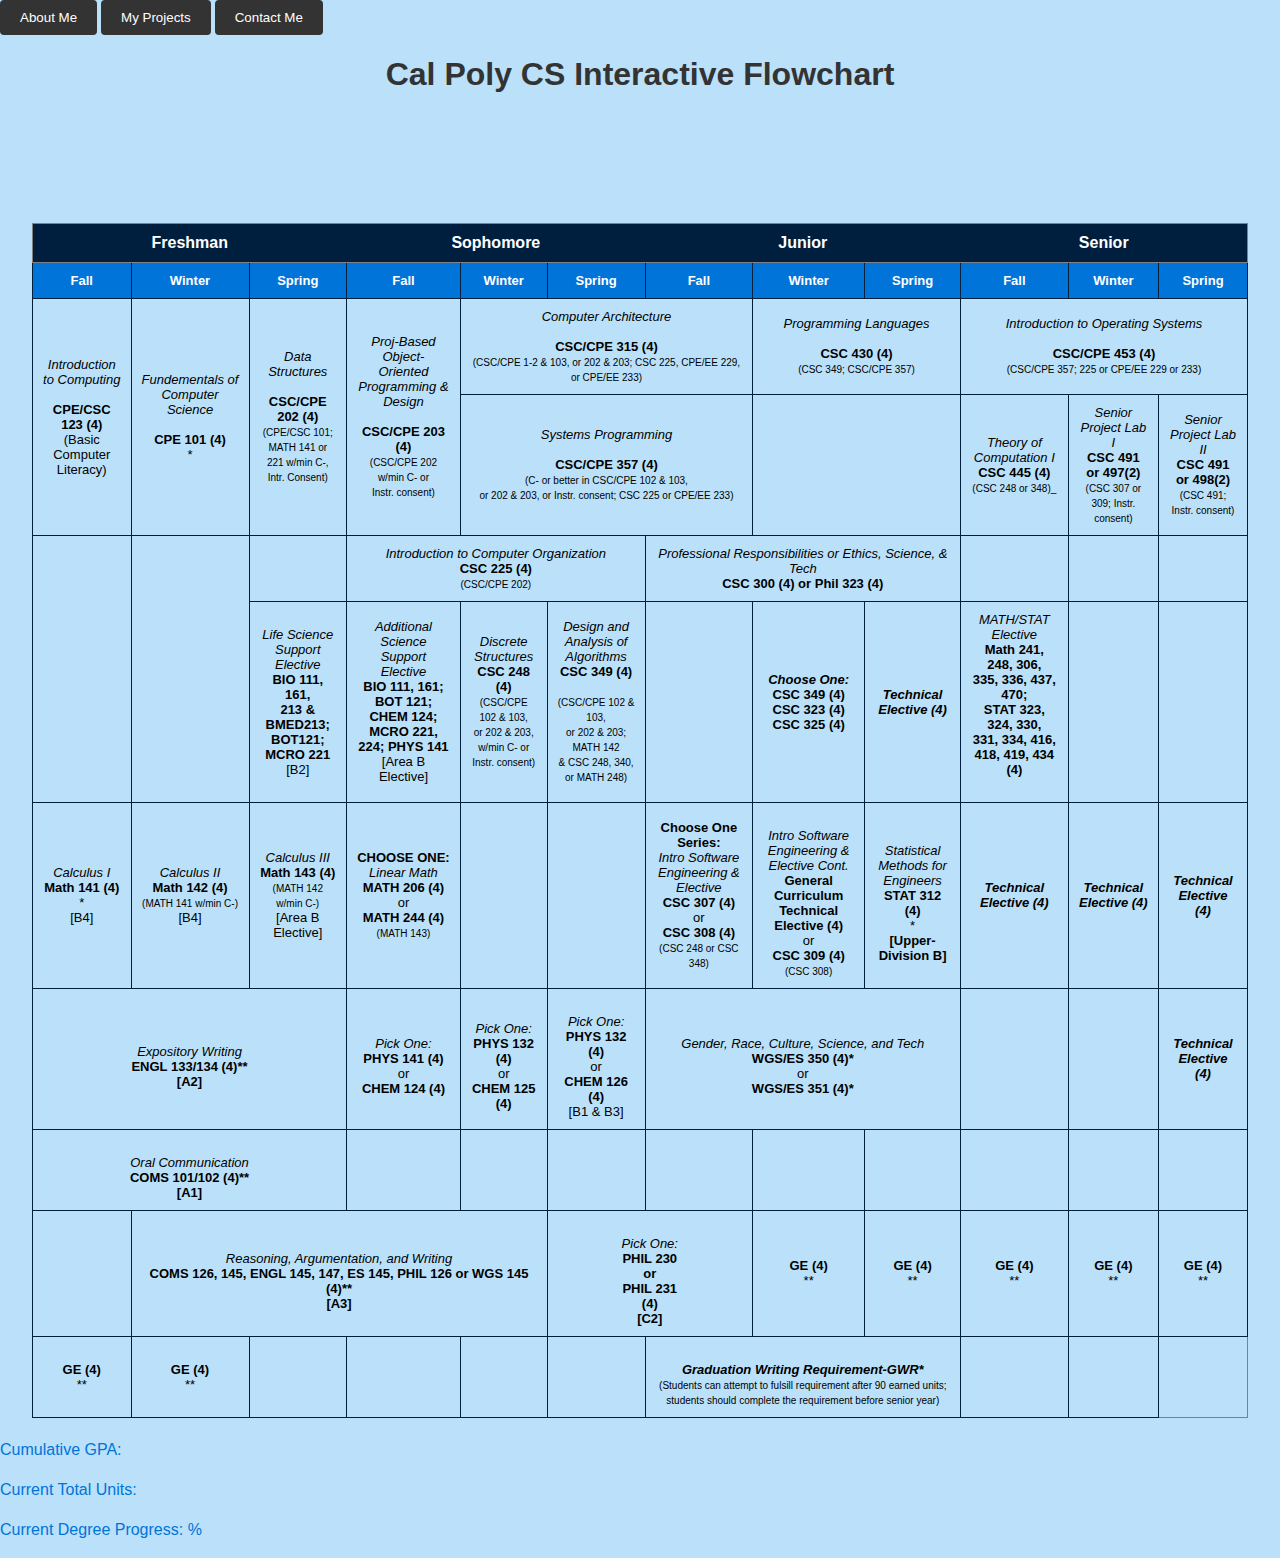
==== flowchart/index.html @ b631ea36 "main page" ====
<!DOCTYPE html>
<html>
<head>
  <title>Jared Hammett: Software Engineering</title>
  <link rel="stylesheet" href="app.css">
</head>
<body>
  <button onClick="aboutMe()">About Me</button>
  <button onClick="myProjects()">My Projects</button>
  <button>Contact Me</button>

  <h1>Cal Poly CS Interactive Flowchart</h1>
  
  <table align="center" border="1" frame="all" rules="rows">
    <thead>
      <tr>
        <th colspan="3">Freshman</th>
        <th colspan="3">Sophomore</th>
        <th colspan="3">Junior</th>
        <th colspan="3">Senior</th>
      </tr>
    </thead>
    <tr class="quarters">
      <td>Fall</td>
      <td>Winter</td>
      <td>Spring</td>
      <td>Fall</td>
      <td>Winter</td>
      <td>Spring</td>
      <td>Fall</td>
      <td>Winter</td>
      <td>Spring</td>
      <td>Fall</td>
      <td>Winter</td>
      <td>Spring</td>
    </tr>
    <tbody class="classes">
      <tr>
        <td rowspan="2" data-course="CPE 123" onclick="openModal(this)"><em>Introduction to Computing</em><br><br><b>CPE/CSC 123 (4)</b><br>(Basic Computer Literacy)</td>
        <td rowspan="2" data-course="CPE 101" onclick="openModal(this)"><em>Fundementals of Computer Science</em><br><br><b>CPE 101 (4)</b><br>*</td>
        <td rowspan="2" data-course="CPE 202" onclick="openModal(this)"><em>Data Structures</em><br><br><b>CSC/CPE 202 (4)</b><br><font size="1">(CPE/CSC 101; MATH 141 or <br>221 w/min C-, Intr. Consent)</font></td>
        <td rowspan="2" data-course="CPE 203" onclick="openModal(this)"><em>Proj-Based Object-<br>Oriented Programming &<br>Design<br><br></em><b>CSC/CPE 203 (4)</b><br><font size="1">(CSC/CPE 202 w/min C- or <br> Instr. consent)</font></td>
        <td height="min" rowspan="1" colspan="3" data-course="CPE 315" onclick="openModal(this)"><em>Computer Architecture<br><br></em><b>CSC/CPE 315 (4)</b><br><font size="1">(CSC/CPE 1-2 & 103, or 202 & 203; CSC 225, CPE/EE 229, or CPE/EE 233)</font></td>
        <td colspan="2" rowspan="1" data-course="CPE 430" onclick="openModal(this)"><em>Programming Languages<br><br></em><b>CSC 430 (4)</b><br><font size="1">(CSC 349; CSC/CPE 357)</font></td>
        <td colspan="3" rowspan="1" data-course="CPE 453" onclick="openModal(this)"><em>Introduction to Operating Systems<br><br></em><b>CSC/CPE 453 (4)</b><br><font size="1">(CSC/CPE 357; 225 or CPE/EE 229 or 233)</font></td>


      </tr>
      <tr>
        <td colspan="3" rowspan="1" data-course="CPE 357" onclick="openModal(this)"><em>Systems Programming<br><br></em><b>CSC/CPE 357 (4)</b><br><font size="1">(C- or better in CSC/CPE 102 & 103,<br> or 202 & 203, or Instr. consent; CSC 225 or CPE/EE 233)</font></td>
        <td colspan="2" rowspan="2" > <br> <br> <br></td>
        <td colspan="1" rowspan="2" data-course="CPE 445" onclick="openModal(this)"><em>Theory of Computation I</em><br><b>CSC 445 (4)</b><br><font size="1">(CSC 248 or 348)_</font></td>
        <td colspan="1" rowspan="1" data-course="CSC 491" onclick="openModal(this)"><em>Senior Project Lab I</em><br><b>CSC 491 or 497(2)</b><br><font size="1">(CSC 307 or 309; Instr. consent)</font></td>
        <td colspan="1" rowspan="1" data-course="CSC 492" onclick="openModal(this)"><em>Senior Project Lab II</em><br><b>CSC 491 or 498(2)</b><br><font size="1">(CSC 491; Instr. consent)</font></td>


    </tr>

      <tr>
        <br>
      </tr>
      <tr>
        <td rowspan="2"> <br> <br> <br></td>
        <td rowspan="2"> <br> <br> <br></td>
        <td rowspan="1"> <br> <br> <br></td>
        <td colspan="3" rowspan="1" data-course="CPE 225" onclick="openModal(this)"><em>Introduction to Computer Organization</em><br><b>CSC 225 (4)</b><br><font size="1">(CSC/CPE 202)</font></td>
        <td colspan="3" rowspan="1" data-course="CSC 300" onclick="openModal(this)"><em>Professional Responsibilities  or Ethics, Science, & Tech</em><br><b>CSC 300 (4) or Phil 323 (4)</b> </td>
        <td rowspan="1"> <br> <br> <br></td>
        <td rowspan="1"> <br> <br> <br></td>
        <td rowspan="1"> <br> <br> <br></td>
      </tr>

    <tr>
        <td rowspan="2" data-course="Life Science Support Elective" onclick="openModal(this)"><em>Life Science Support Elective</em><br><b> BIO 111, 161,<br> 213 & BMED213;<br> BOT121; MCRO 221</b><br>[B2]<br></td>
        <td rowspan="2" data-course="Additional Science Support Elective" onclick="openModal(this)"><em>Additional Science Support Elective</em><br><b>BIO 111, 161;<br> BOT 121; CHEM 124;<br> MCRO 221, 224; PHYS 141</b> <br>[Area B Elective] <br></td>
        <td rowspan="2" data-course="CSC 248" onclick="openModal(this)"><em>Discrete Structures</em><br><b>CSC 248 (4)</b> <br><font size="1">(CSC/CPE 102 & 103,<br> or 202 & 203, w/min C- or<br> Instr. consent)</font> <br></td>
        <td rowspan="2" data-course="CSC 349" onclick="openModal(this)"><em>Design and Analysis of Algorithms</em><br><b>CSC 349 (4)<br></b> <br><font size="1">(CSC/CPE 102 & 103,<br> or 202 & 203; MATH 142<br> & CSC 248, 340, or MATH 248)</font> <br></td>
        <td rowspan="2"> <br> <br> <br></td>
        <td rowspan="2" data-course="Choose One" onclick="openModal(this)"><em><b>Choose One:</b></em><br><b>CSC 349 (4) <br> CSC 323 (4) <br> CSC 325 (4)</b></td>
        <td rowspan="2" data-course="Technical Elective" onclick="openModal(this)"><em><b>Technical Elective (4)</b></em></td>
        <td rowspan="2" data-course="MATH/STAT Elective" onclick="openModal(this)"><em>MATH/STAT Elective</em><br><b>Math 241, 248, 306,<br> 335, 336, 437, 470;<br> STAT 323, 324, 330,<br> 331, 334, 416, 418, 419, 434 (4)</b> <br> <br></td>
        <td rowspan="1"> <br> <br> <br></td>
        <td rowspan="1"> <br> <br> <br></td>
    </tr>
    <tr>
        <br>
    </tr>

    <tr>
        
        <td rowspan="2" data-course="Calculus I" onclick="openModal(this)"><em>Calculus I</em><br><b>Math 141 (4)</b> <br>*<br>[B4] <br></td>
        <td rowspan="2" data-course="Calculus II" onclick="openModal(this)"><em>Calculus II</em><br><b>Math 142 (4)</b> <br><font size="1">(MATH 141 w/min C-)</font><br>[B4] <br></td>
        <td rowspan="2" data-course="Calculus III" onclick="openModal(this)"><em>Calculus III</em><br><b>Math 143 (4)</b> <br><font size="1">(MATH 142 w/min C-)</font><br>[Area B Elective] <br></td>
        <td rowspan="2" data-course="Linear Math" onclick="openModal(this)"><b>CHOOSE ONE:</b><br><em>Linear Math</em><br><b>MATH 206 (4)</b><br>or<br><b>MATH 244 (4)</b> <br><font size="1">(MATH 143)</td>
        <td rowspan="2"> <br> <br> <br></td>
        <td rowspan="2"> <br> <br> <br></td>
        <td rowspan="2" data-course="Intro Software Engineering" onclick="openModal(this)"><b>Choose One Series:</b><br><em>Intro Software Engineering & Elective</em><br><b>CSC 307 (4)</b><br>or<br><b>CSC 308 (4)</b> <br><font size="1">(CSC 248 or CSC 348)</td>
        <td rowspan="2" data-course="Intro Software Engineering II" onclick="openModal(this)"><br><em>Intro Software Engineering & Elective Cont.</em><br><b>General Curriculum Technical Elective (4)</b><br>or<br><b>CSC 309 (4)</b> <br><font size="1">(CSC 308)</td>
        <td rowspan="2" data-course="Statistical Methods For Engineers" onclick="openModal(this)"><br><em>Statistical Methods for Engineers</em><br><b>STAT 312 (4)</b><br>*<br><b>[Upper-Division B]</b></td>
        <td rowspan="2" data-course="Technical Elective II" onclick="openModal(this)"><em><b>Technical Elective (4)</b></em></td>
        <td rowspan="2" data-course="Technical Elective III" onclick="openModal(this)"><em><b>Technical Elective (4)</b></em></td>
        <td rowspan="2" data-course="Technical Elective IIII" onclick="openModal(this)"><em><b>Technical Elective (4)</b></em></td>

    
    </tr>
    <tr>
        <br>
    </tr>
    <tr>
        <td colspan="3" rowspan="1" data-course="Expository Writing" onclick="openModal(this)"><br><em>Expository Writing</em><br><b>ENGL 133/134 (4)**</b><br><b>[A2]</b></td>
        <td rowspan="2" data-course="Phys 141" onclick="openModal(this)"><br><em>Pick One:</em><br><b>PHYS 141 (4)</b><br>or<br><b>CHEM 124 (4)</b><br></td>
        <td rowspan="2" data-course="Phys 132" onclick="openModal(this)"><br><em>Pick One:</em><br><b>PHYS 132 (4)</b><br>or<br><b>CHEM 125 (4)</b><br></td>
        <td rowspan="2" data-course="Phys 133" onclick="openModal(this)"><br><em>Pick One:</em><br><b>PHYS 132 (4)</b><br>or<br><b>CHEM 126 (4)</b><br>[B1 & B3]</td>
        <td colspan="3" rowspan="2" data-course="Gender, Race" onclick="openModal(this)"><br><em>Gender, Race, Culture, Science, and Tech</em><br><b>WGS/ES 350 (4)*</b><br>or<br><b>WGS/ES 351 (4)*</b></td>
        <td rowspan="2"> <br> <br> <br></td>
        <td rowspan="2"> <br> <br> <br></td>
        <td rowspan="2" data-course="Technical Elective V" onclick="openModal(this)"><em><b>Technical Elective (4)</b></em></td>
    </tr>
    <tr>
        <br>
    </tr>
    <tr> 
        <td colspan="3" rowspan="2" data-course="Oral Communication" onclick="openModal(this)"><br><em>Oral Communication</em><br><b>COMS 101/102 (4)**</b><br><b>[A1]</b></td>
        <td rowspan="2"> <br> <br> <br></td>
        <td rowspan="2"> <br> <br> <br></td>
        <td rowspan="2"> <br> <br> <br></td>
        <td rowspan="2"> <br> <br> <br></td>
        <td rowspan="2"> <br> <br> <br></td>
        <td rowspan="2"> <br> <br> <br></td>
        <td rowspan="2"> <br> <br> <br></td>
        <td rowspan="2"> <br> <br> <br></td>
        <td rowspan="2"> <br> <br> <br></td>
    </tr>
    <tr>
        <br>
    </tr>
    <tr>
        <td rowspan="2"> <br> <br> <br></td>
        <td colspan="4" rowspan="2" data-course="Reasoning, Argumentation, and Writing" onclick="openModal(this)"><br><em>Reasoning, Argumentation, and Writing</em><br><b>COMS 126, 145, ENGL 145, 147, ES 145, PHIL 126 or WGS 145 (4)**</b><br><b>[A3]</b></td>
        <td colspan="2" rowspan="2" data-course="PHIL 230" onclick="openModal(this)"><br><em>Pick One:</em><b><br>PHIL 230<br>or<br>PHIL 231</b><br><b>(4)</b><br><b>[C2]</b></td>
        <td rowspan="2" data-course="GE" onclick="openModal(this)"> <b>GE (4)</b><br>**</td>
        <td rowspan="2" data-course="GE I" onclick="openModal(this)"> <b>GE (4)</b><br>**</td>
        <td rowspan="2" data-course="GE II" onclick="openModal(this)"> <b>GE (4)</b><br>**</td>
        <td rowspan="2" data-course="GE III" onclick="openModal(this)"> <b>GE (4)</b><br>**</td>
        <td rowspan="2" data-course="GE IV" onclick="openModal(this)"> <b>GE (4)</b><br>**</td>
    
    </tr>
    <tr>
        <br>
    </tr>
    <tr>
        <td rowspan="2" data-course="GE V" onclick="openModal(this)"> <b>GE (4)</b><br>**</td>
        <td rowspan="2" data-course="GE VI" onclick="openModal(this)"> <b>GE (4)</b><br>**</td>
        <td rowspan="2"> <br> <br> <br></td>
        <td rowspan="2"> <br> <br> <br></td>
        <td rowspan="2"> <br> <br> <br></td>
        <td rowspan="2"> <br> <br> <br></td>
        <td colspan="3" rowspan="2" data-course="GWR" onclick="openModal(this)"><br><em><b>Graduation Writing Requirement-GWR*</b></em><br><font size="1">(Students can attempt to fulsill requirement after 90 earned units; students should complete the requirement before senior year)</font></td>
        <td rowspan="2"> <br> <br> <br></td>
        <td rowspan="2"> <br> <br> <br></td>
    </tr>


    </tbody>
  </table>
  <p>Cumulative GPA: <span id="cumulativeGPA"></span></p>
  <p>Current Total Units: <span id="totalunit"></span></p>
  <p>Current Degree Progress: <span id="degreeprogress"></span>%</p>


  <div id="myModal" class="modal">
    <div class="modal-content">
      <span class="close" onClick="closeModal()">&times;</span>
      <h2 id="courseTitle"></h2>
      <h3 id="courseCode"></h3>
      <p id="courseDescription"></p>
      <form id="courseForm">
        <label for="unitCount">Unit Count:</label>
        <input type="number" id="unitCount" name="unitCount" required><br>
        <label for="grade">Grade:</label>
        <select id="grade" name="grade" required>
          <option value="">Select Grade</option>
          <option value="A">A</option>
          <option value="A-">A-</option>
          <option value="B+">B+</option>
          <option value="B">B</option>
          <option value="B-">B-</option>
          <option value="C+">C+</option>
          <option value="C">C</option>
          <option value="C-">C-</option>
          <option value="D+">D+</option>
          <option value="D">D</option>
          <option value="D-">D-</option>
          <option value="F">F</option>
        </select><br><br>
        <button type="submit">Apply</button>
        <button type="button" onClick="cancelChanges()">Cancel</button>
        <button type="button" onClick="deselectClass()">Deselect</button>
      </form>
    </div>
  </div>

  <script src="app.js"></script>
</body>
  
</html>
---- flowchart/app.css ----
/* General Styling */
p {
    font-family: 'Segoe UI', Tahoma, Geneva, Verdana, sans-serif;
    color: #0074D9;
    line-height: 1.5;
  }
body {
    font: 'Segoe UI', Tahoma, Geneva, Verdana, sans-serif;
    background-color: #bae0fa;
    margin: 0 auto;
    padding: 0;
  }

  
  .container {
    max-width: 800px;
    margin: 0 auto;
    padding: 20px;
  }
  
  
  h1 {
    text-align: center;
    color: #333;
    font-family: 'Segoe UI', Tahoma, Geneva, Verdana, sans-serif;
  }
  
  button {
    font-family: 'Segoe UI', Tahoma, Geneva, Verdana, sans-serif;
    background-color: #333;
    color: #fff;
    padding: 10px 20px;
    border: none;
    cursor: pointer;
    border-radius: 4px;
    transition: background-color 0.3s;
  }
  
  button:hover {
    background-color: #000;
  }
  
  /* Table Styling */
  table {
    width: 95%;
    height: 80%;
    border-collapse: collapse;
    margin-bottom: 20px;
    margin-top: none;
  }
  
  th {
    font-family: 'Segoe UI', Tahoma, Geneva, Verdana, sans-serif;
    background-color: #001f3f;
    color: #fff;
    padding: 10px;
    text-align: center;
  }
  
  td {
    font-size: small;
    font-family: 'Segoe UI', Tahoma, Geneva, Verdana, sans-serif;
    padding: 10px;
    text-align: center;
    border: 1px solid #001f3f;
  }
  
  tr.quarters td {
    font-family: 'Segoe UI', Tahoma, Geneva, Verdana, sans-serif;
    font-weight: bold;
    background-color: #0074D9;
    color: #fff;
  }
  
  tr.classes td {
    cursor: pointer;
    background-color: #fff;
    transition: background-color 0.3s;
  }
  
  tr.classes td:hover {
    background-color: #f2f2f2;
  }
  
  tbody.classes td.completed {
    background-color: #4CAF50;
    color: #fff;
  }
  tbody.classes td.incomplete {
    background-color: blank;
    color: #000000;
  }
  
  /* Modal Styling */
  .modal {
    display: none;
    position: fixed;
    z-index: 9999;
    top: 0;
    left: 0;
    width: 100%;
    height: 100%;
    overflow: auto;
    background-color: rgba(0, 0, 0, 0.6);
  }
  
  .modal-content {
    background-color: #fff;
    margin: 10% auto;
    padding: 20px;
    max-width: 400px;
    border-radius: 5px;
  }
  
  .modal-content h2 {
    text-align: center;
    color: #001f3f;
    margin-top: 0;
  }
  
  .close {
    color: #001f3f;
    float: right;
    font-size: 28px;
    font-weight: bold;
    cursor: pointer;
  }
  
  .close:hover {
    color: #000;
  }
  
  form label {
    display: block;
    margin-bottom: 10px;
    color: #001f3f;
  }
  
  form input[type="number"],
  form select {
    width: 100%;
    padding: 10px;
    margin-bottom: 20px;
    border: 1px solid #ccc;
    border-radius: 4px;
    box-sizing: border-box;
  }
  
  form button[type="submit"],
  form button[type="button"] {
    background-color: #001f3f;
    color: #fff;
    padding: 10px 20px;
    border: none;
    cursor: pointer;
    margin-right: 10px;
    border-radius: 4px;
    transition: background-color 0.3s;
  }

  
  form button[type="submit"]:hover,
  form button[type="button"]:hover {
    background-color: #000;
  }
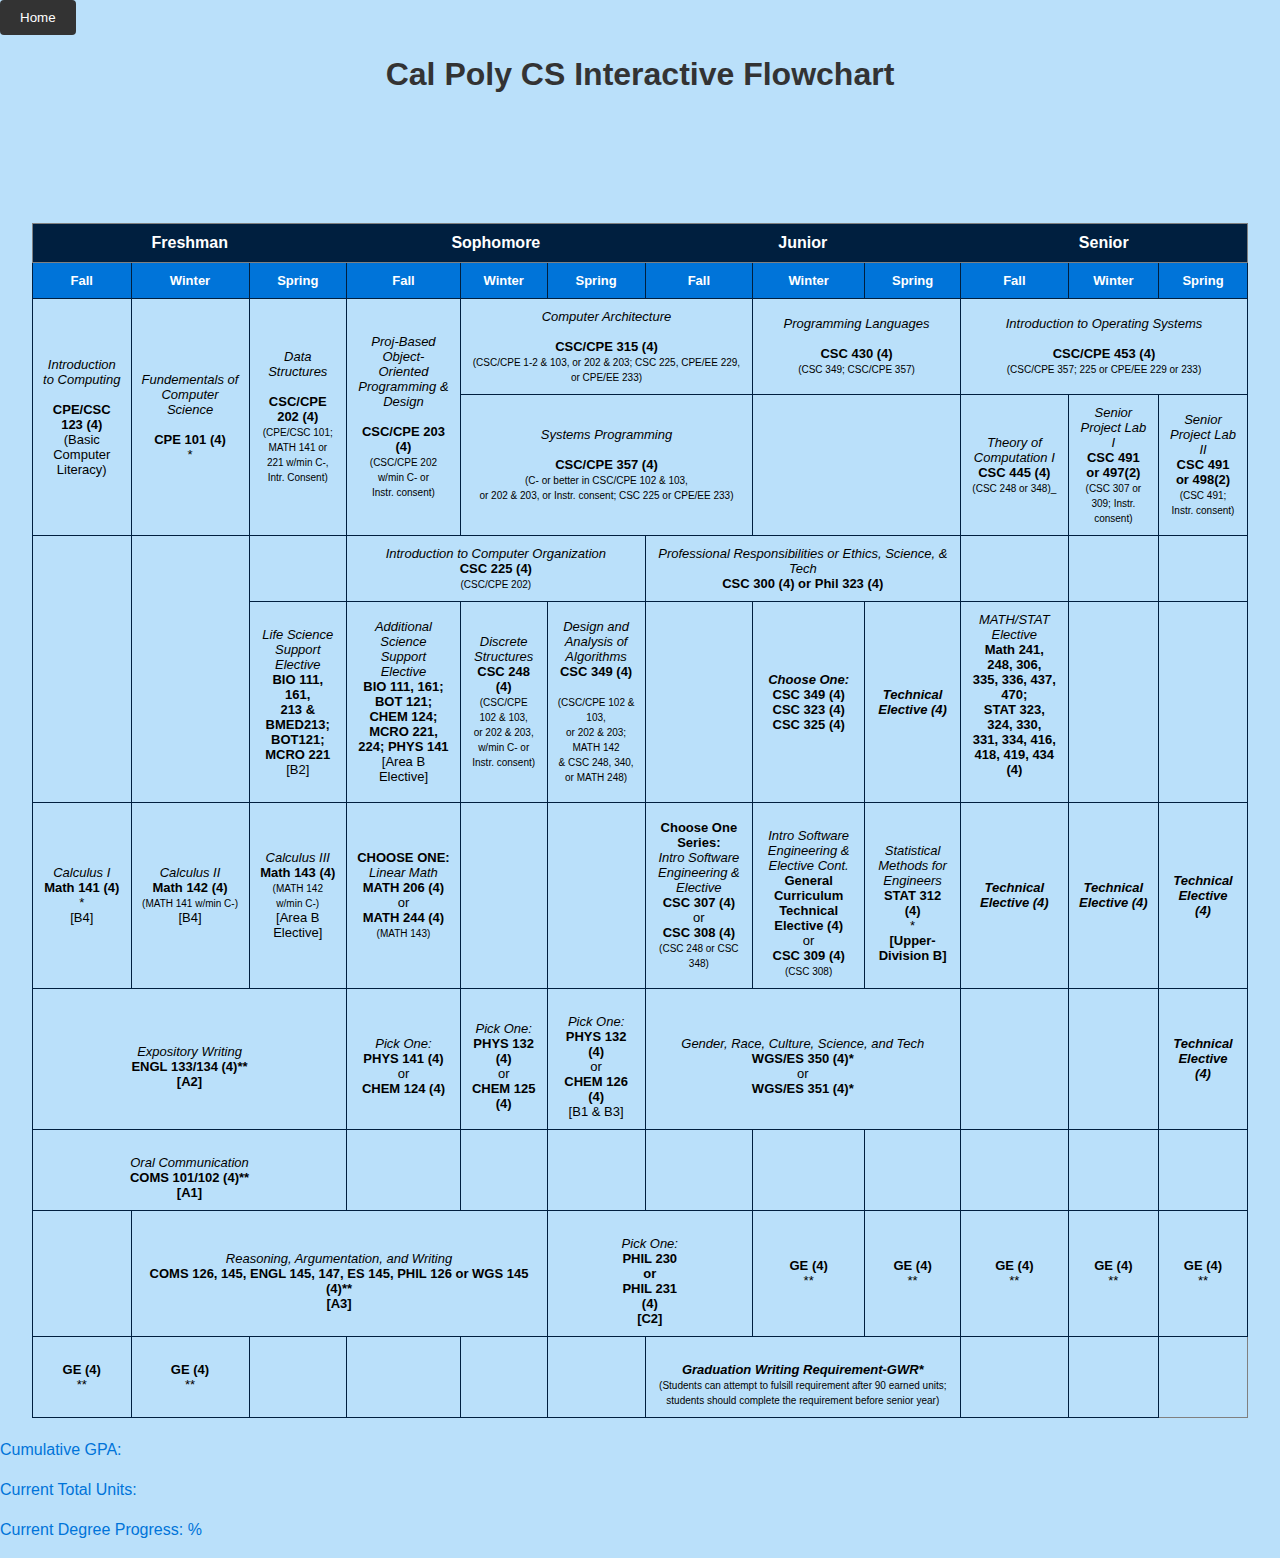
==== commit 374c81db: "fixed name" ====
--- a/flowchart/index.html
+++ b/flowchart/index.html
@@ -1,13 +1,13 @@
 <!DOCTYPE html>
 <html>
 <head>
-  <title>Jared Hammett: Software Engineering</title>
+  <title>Jared Hammett: Degree Flowchart</title>
   <link rel="stylesheet" href="app.css">
 </head>
 <body>
-  <button onClick="aboutMe()">About Me</button>
-  <button onClick="myProjects()">My Projects</button>
-  <button>Contact Me</button>
+    <button id="home" onClick="window.location.href = '../main/main.html'">Home</button>
+  
+  
 
   <h1>Cal Poly CS Interactive Flowchart</h1>
   
